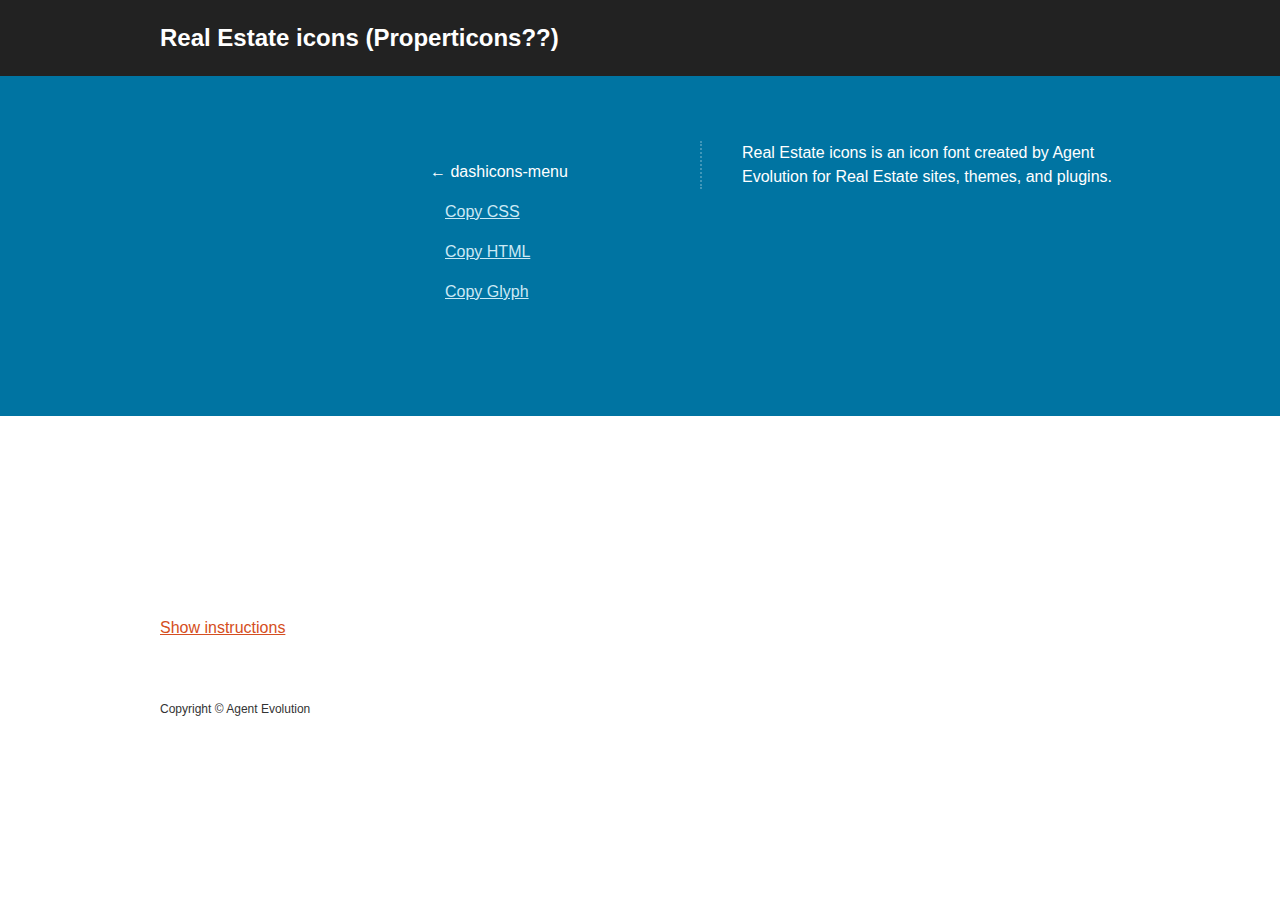
==== index.html @ 618eac91 "Merge branch 'gh-pages'" ====
<!DOCTYPE html>
<html dir="ltr" lang="en">
<head>
	<title>Real Estate icons</title>
	<meta name="robots" content="noindex">

	<!-- Stylesheets -->
	<link rel="stylesheet" href="css/realestateicons.css">
	<link rel="stylesheet" href="css/style.css">
</head>
<body>

<div id="main">

	<div id="header">
		<h2>Real Estate icons (Properticons??)</h2>
	</div>

	<div id="primary">
		<div id="content">
			<div id="glyph">
			</div>

			<div class="description">
				<p>Real Estate icons is an icon font created by Agent Evolution for Real Estate sites, themes, and plugins.</p>
			</div>

		</div>
	</div>

	<div id="icons">
		<div id="iconlist">

			<!-- all -->
			<div data-code="e001" class="dashicons dashicons-menu"></div>
			<div data-code="f319" class="dashicons dashicons-admin-site"></div>
			<div data-code="f226" class="dashicons dashicons-dashboard"></div>
			<div data-code="f109" class="dashicons dashicons-admin-post"></div>
			<div data-code="f104" class="dashicons dashicons-admin-media"></div>
			<div data-code="f103" class="dashicons dashicons-admin-links"></div>
			<div data-code="f105" class="dashicons dashicons-admin-page"></div>
			<div data-code="f101" class="dashicons dashicons-admin-comments"></div>
			<div data-code="f100" class="dashicons dashicons-admin-appearance"></div>
			<div data-code="f106" class="dashicons dashicons-admin-plugins"></div>
			<div data-code="f110" class="dashicons dashicons-admin-users"></div>
			<div data-code="f107" class="dashicons dashicons-admin-tools"></div>
			<div data-code="f108" class="dashicons dashicons-admin-settings"></div>
			<div data-code="f112" class="dashicons dashicons-admin-network"></div>
			<div data-code="f102" class="dashicons dashicons-admin-home"></div>
			<div data-code="f111" class="dashicons dashicons-admin-generic"></div>
			<div data-code="f148" class="dashicons dashicons-admin-collapse"></div>

		</div>

		<a id="toggleinstructions" href="javascript:jQuery('#instructions').toggle();void(null)">Show instructions</a>

		<div id="instructions" style="display: none;">

			<h4>Photoshop Usage</h4>

			<p>Use the .OTF version of the font for Photoshop mockups, the web-font versions won't work. For most accurate results, pick the "Sharp" font smoothing.</p>

			<h4>CSS Usage</h4>

			<p>Link the stylesheet:</p>

			<pre>&lt;link rel="stylesheet" href="css/realestateicons.css"></pre>

			<p>Now add the icons using the <code>:before</code> selector. You can insert the Star icon like this:</p>

			<code>.myicon:before {</code>
			<textarea class="code" onclick="select();">content: "\2605";
display: inline-block;
-webkit-font-smoothing: antialiased;
font: normal 20px/1 'real_estate_icons';
vertical-align: top;</textarea>
			<code>}</code>

		</div>
		<div id="temp" style="display: none;"></div>

	</div>

	<p id="footer">Copyright &copy; Agent Evolution</p>

</div>

<!-- JavaScript -->
<script src="js/jquery-1.9.1.min.js"></script>
<script src="js/main.js"></script>

</body>
</html>
---- css/realestateicons.css ----
@font-face {
    font-family: 'real_estate_icons';
    src: url('../fonts/realestateicons.eot');
    src: url('../fonts/realestateicons.eot?#iefix') format('embedded-opentype'),
         url('../fonts/realestateicons.woff') format('woff'),
         url('../fonts/realestateicons.ttf') format('truetype'),
         url('../fonts/realestateicons.svg#real_estate_icons') format('svg');
    font-weight: normal;
    font-style: normal;
}

.dashicons,
.dashicons-before:before {
	display: inline-block;
	width: 20px;
	height: 20px;
	font-size: 20px;
	line-height: 1;
	font-family: "dashicons";
	text-decoration: inherit;
	font-weight: normal;
	font-style: normal;
	vertical-align: top;
	text-align: center;
	-webkit-transition: color .1s ease-in 0;
	transition: color .1s ease-in 0;
	-webkit-font-smoothing: antialiased;
	-moz-osx-font-smoothing: grayscale;
}

/* Admin Menu Icons */

.dashicons-menu:before {
	content: "\f333";
}

.dashicons-admin-site:before {
	content: "\f319";
}

.dashicons-dashboard:before {
	content: "\f226";
}

.dashicons-admin-media:before {
	content: "\f104";
}

.dashicons-admin-page:before {
	content: "\f105";
}

.dashicons-admin-comments:before {
	content: "\f101";
}

.dashicons-admin-appearance:before {
	content: "\f100";
}

.dashicons-admin-plugins:before {
	content: "\f106";
}

.dashicons-admin-users:before {
	content: "\f110";
}

.dashicons-admin-tools:before {
	content: "\f107";
}

.dashicons-admin-settings:before {
	content: "\f108";
}

.dashicons-admin-network:before {
	content: "\f112";
}

.dashicons-admin-generic:before {
	content: "\f111";
}

.dashicons-admin-home:before {
	content: "\f102";
}

.dashicons-admin-collapse:before {
	content: "\f148";
}
---- css/style.css ----
/* =Reset
	http://meyerweb.com/eric/tools/css/reset/ 
	v2.0 | 20110126
	License: none (public domain)
----------------------------------------------- */

html, body, div, span, applet, object, iframe,
h1, h2, h3, h4, h5, h6, p, blockquote, pre,
a, abbr, acronym, address, big, cite, code,
del, dfn, em, img, ins, kbd, q, s, samp,
small, strike, strong, sub, sup, tt, var,
b, u, i, center,
dl, dt, dd, ol, ul, li,
fieldset, form, label, legend,
table, caption, tbody, tfoot, thead, tr, th, td,
article, aside, canvas, details, embed, 
figure, figcaption, footer, header, hgroup, 
menu, nav, output, ruby, section, summary,
time, mark, audio, video {
	margin: 0;
	padding: 0;
	border: 0;
	font-size: 100%;
	font: inherit;
	vertical-align: baseline;
}
/* HTML5 display-role reset for older browsers */
article, aside, details, figcaption, figure, 
footer, header, hgroup, menu, nav, section {
	display: block;
}
body {
	line-height: 1;
}
ol, ul {
	list-style: none;
}
blockquote, q {
	quotes: none;
}
blockquote:before, blockquote:after,
q:before, q:after {
	content: '';
	content: none;
}
table {
	border-collapse: collapse;
	border-spacing: 0;
}


/* =Global
----------------------------------------------- */

body {
	font-family: "Open Sans", sans-serif;
	line-height: 1.5;
	margin: 0;
	color: #333;
}
a {
	color: #d54e21;
}
h2 {
	font-size: 24px;
	font-weight: bold;
}
h4 {
	margin-top: 40px;
}

#iconlist {
	clear: both;
	margin-bottom: 20px;
}
#iconlist div {
	padding: 0 50px 50px 0;
	font-size: 40px;
	line-height: 1;
}
#iconlist div:hover {
	cursor: pointer;
	color: #d54e21;
}
#primary {
	padding-bottom: 20px;
	background: #0074a2;
	overflow: hidden;
}
#primary a {
	color: #cce9f5;
}
#content, #icons {
	width: 960px;
	margin: 0 auto;
}
#content {
	color: white;
}
#icons {
	padding: 40px;
}
#glyph {
	float: left;
	width: 500px;
	padding: 40px 0;
}
#glyph .info {
	float: right;
	width: 230px;
	padding: 36px 0 0 0;
}
#glyph .info a {
	display: block;
	padding: 8px 0 8px 15px;
}
#glyph .info strong {
	font-weight: normal;
	display: block;
	padding: 8px 0;
}
#glyph .dashicons {
	font-size: 240px;
	width: 240px;
	height: 240px;
	overflow: visible;
}
.description {
	-moz-box-sizing: border-box; 
	-webkit-box-sizing: border-box; 
	box-sizing: border-box;
	margin-top: 65px;
	width: 420px;
	float: right;
	padding-left: 40px;
	border-left: 2px dotted rgba(255,255,255,.25);
	background-size: 4px 4px;
}
#header {
	background: #222;
}
#header h2 {
	color: white;
	margin: 0 auto;
	padding: 20px 0;
	width: 960px;
}
#footer {
	width: 960px;
	margin: 20px auto;
	font-size: 9pt;
}
pre, code {
	font: 14px/1.5 monospace;
}
.code {
	display: block;
	font: 14px/1.5 monospace;
	width: 600px;
	white-space: pre;
	border: 1px solid #ccc;
	padding: 10px;
	overflow: auto;
	min-height: 110px;
}
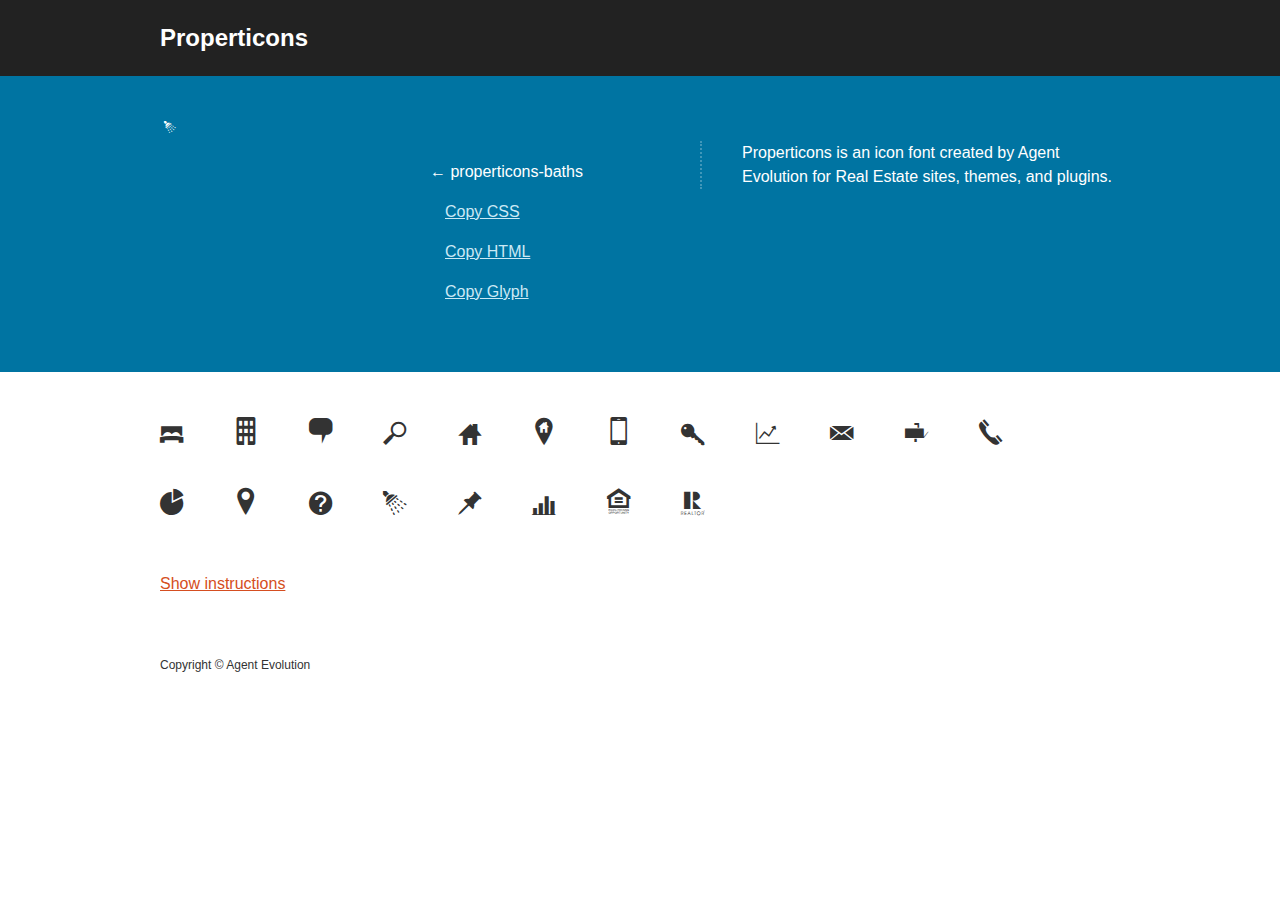
==== commit 8d114e73: "Merge 11fc9979b03bebe4970c960526405803b5146c37 into 6753cd62ae6dd69dae4c9c2c6b08ffc74e679253" ====
--- a/index.html
+++ b/index.html
@@ -1,11 +1,11 @@
 <!DOCTYPE html>
 <html dir="ltr" lang="en">
 <head>
-	<title>Real Estate icons</title>
+	<title>Properticons</title>
 	<meta name="robots" content="noindex">
 
 	<!-- Stylesheets -->
-	<link rel="stylesheet" href="css/realestateicons.css">
+	<link rel="stylesheet" href="css/properticons.css">
 	<link rel="stylesheet" href="css/style.css">
 </head>
 <body>
@@ -13,7 +13,7 @@
 <div id="main">
 
 	<div id="header">
-		<h2>Real Estate icons (Properticons??)</h2>
+		<h2>Properticons</h2>
 	</div>
 
 	<div id="primary">
@@ -22,7 +22,7 @@
 			</div>
 
 			<div class="description">
-				<p>Real Estate icons is an icon font created by Agent Evolution for Real Estate sites, themes, and plugins.</p>
+				<p>Properticons is an icon font created by Agent Evolution for Real Estate sites, themes, and plugins.</p>
 			</div>
 
 		</div>
@@ -32,23 +32,26 @@
 		<div id="iconlist">
 
 			<!-- all -->
-			<div data-code="e001" class="dashicons dashicons-menu"></div>
-			<div data-code="f319" class="dashicons dashicons-admin-site"></div>
-			<div data-code="f226" class="dashicons dashicons-dashboard"></div>
-			<div data-code="f109" class="dashicons dashicons-admin-post"></div>
-			<div data-code="f104" class="dashicons dashicons-admin-media"></div>
-			<div data-code="f103" class="dashicons dashicons-admin-links"></div>
-			<div data-code="f105" class="dashicons dashicons-admin-page"></div>
-			<div data-code="f101" class="dashicons dashicons-admin-comments"></div>
-			<div data-code="f100" class="dashicons dashicons-admin-appearance"></div>
-			<div data-code="f106" class="dashicons dashicons-admin-plugins"></div>
-			<div data-code="f110" class="dashicons dashicons-admin-users"></div>
-			<div data-code="f107" class="dashicons dashicons-admin-tools"></div>
-			<div data-code="f108" class="dashicons dashicons-admin-settings"></div>
-			<div data-code="f112" class="dashicons dashicons-admin-network"></div>
-			<div data-code="f102" class="dashicons dashicons-admin-home"></div>
-			<div data-code="f111" class="dashicons dashicons-admin-generic"></div>
-			<div data-code="f148" class="dashicons dashicons-admin-collapse"></div>
+			<div data-code="e001" class="properticons properticons-beds"></div>
+			<div data-code="e002" class="properticons properticons-building"></div>
+			<div data-code="e003" class="properticons properticons-message"></div>
+			<div data-code="e004" class="properticons properticons-search"></div>
+			<div data-code="e005" class="properticons properticons-home"></div>
+			<div data-code="e006" class="properticons properticons-map-marker-home"></div>
+			<div data-code="e007" class="properticons properticons-mobile"></div>
+			<div data-code="e008" class="properticons properticons-key"></div>
+			<div data-code="e009" class="properticons properticons-graph-line"></div>
+			<div data-code="e010" class="properticons properticons-mail"></div>
+			<div data-code="e011" class="properticons properticons-mailbox"></div>
+			<div data-code="e012" class="properticons properticons-phone"></div>
+			<div data-code="e013" class="properticons properticons-graph-pie"></div>
+			<div data-code="e014" class="properticons properticons-map-marker"></div>
+			<div data-code="e015" class="properticons properticons-question"></div>
+			<div data-code="e016" class="properticons properticons-baths"></div>
+			<div data-code="e017" class="properticons properticons-pushpin"></div>
+			<div data-code="e018" class="properticons properticons-graph-bar"></div>
+			<div data-code="e019" class="properticons properticons-logo-eho"></div>
+			<div data-code="e020" class="properticons properticons-logo-realtor"></div>
 
 		</div>
 
@@ -64,7 +67,7 @@
 
 			<p>Link the stylesheet:</p>
 
-			<pre>&lt;link rel="stylesheet" href="css/realestateicons.css"></pre>
+			<pre>&lt;link rel="stylesheet" href="css/properticons.css"></pre>
 
 			<p>Now add the icons using the <code>:before</code> selector. You can insert the Star icon like this:</p>
 
--- a/css/properticons.css
+++ b/css/properticons.css
@@ -0,0 +1,111 @@
+@font-face {
+    font-family: 'properticons';
+    src: url('../fonts/properticons.eot');
+    src: url('../fonts/properticons.eot?#iefix') format('embedded-opentype'),
+         url('../fonts/properticons.woff') format('woff'),
+         url('../fonts/properticons.ttf') format('truetype'),
+         url('../fonts/properticons.svg#properticons') format('svg');
+    font-weight: normal;
+    font-style: normal;
+}
+
+.properticons,
+.properticons-before:before {
+	display: inline-block;
+	width: 20px;
+	height: 20px;
+	font-size: 20px;
+	line-height: 1;
+	font-family: "properticons";
+	text-decoration: inherit;
+	font-weight: normal;
+	font-style: normal;
+	vertical-align: top;
+	text-align: center;
+	-webkit-transition: color .1s ease-in 0;
+	transition: color .1s ease-in 0;
+	-webkit-font-smoothing: antialiased;
+	-moz-osx-font-smoothing: grayscale;
+}
+
+/* All */
+
+.properticons-beds:before {
+	content: "\e001";
+}
+
+.properticons-building:before {
+	content: "\e002";
+}
+
+.properticons-message:before {
+	content: "\e003";
+}
+
+.properticons-search:before {
+	content: "\e004";
+}
+
+.properticons-home:before {
+	content: "\e005";
+}
+
+.properticons-map-marker-home:before {
+	content: "\e006";
+}
+
+.properticons-mobile:before {
+	content: "\e007";
+}
+
+.properticons-key:before {
+	content: "\e008";
+}
+
+.properticons-graph-line:before {
+	content: "\e009";
+}
+
+.properticons-mail:before {
+	content: "\e010";
+}
+
+.properticons-mailbox:before {
+	content: "\e011";
+}
+
+.properticons-phone:before {
+	content: "\e012";
+}
+
+.properticons-graph-pie:before {
+	content: "\e013";
+}
+
+.properticons-map-marker:before {
+	content: "\e014";
+}
+
+.properticons-question:before {
+	content: "\e015";
+}
+
+.properticons-baths:before {
+	content: "\e016";
+}
+
+.properticons-pushpin:before {
+	content: "\e017";
+}
+
+.properticons-graph-bar:before {
+	content: "\e018";
+}
+
+.properticons-logo-eho:before {
+	content: "\e019";
+}
+
+.properticons-logo-realtor:before {
+	content: "\e020";
+}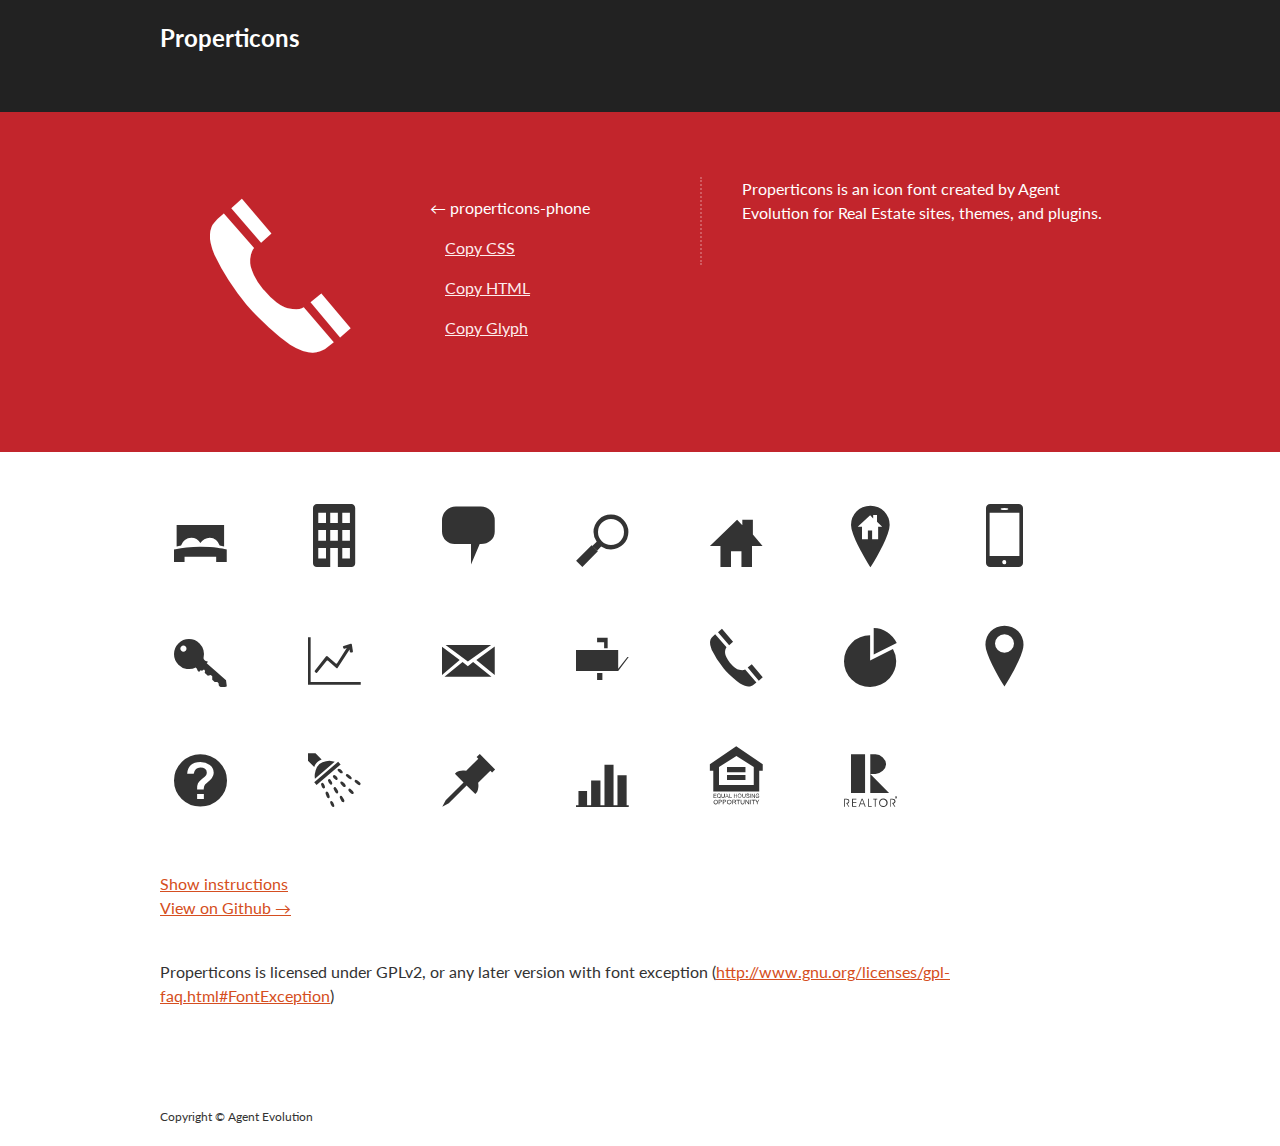
==== commit 86839fcd: "cosmetic tweaks" ====
--- a/index.html
+++ b/index.html
@@ -14,6 +14,11 @@
 
 	<div id="header">
 		<h2>Properticons</h2>
+
+		<div id="follow">
+			<iframe src="http://ghbtns.com/github-btn.html?user=agentevolution&repo=properticons&type=follow&count=true&size=large"
+  allowtransparency="true" frameborder="0" scrolling="0" width="170" height="30"></iframe>
+		</div>
 	</div>
 
 	<div id="primary">
@@ -69,21 +74,24 @@
 
 			<pre>&lt;link rel="stylesheet" href="css/properticons.css"></pre>
 
-			<p>Now add the icons using the <code>:before</code> selector. You can insert the Star icon like this:</p>
+			<p>Now add the icons using the <code>:before</code> selector. You can insert the Bed icon like this:</p>
 
 			<code>.myicon:before {</code>
-			<textarea class="code" onclick="select();">content: "\2605";
+			<textarea class="code" onclick="select();">content: "\e001";
 display: inline-block;
 -webkit-font-smoothing: antialiased;
-font: normal 20px/1 'real_estate_icons';
+font: normal 20px/1 'properticons';
 vertical-align: top;</textarea>
 			<code>}</code>
 
 		</div>
-		<div id="temp" style="display: none;"></div>
+
+		<p><a href="https://github.com/agentevolution/properticons">View on Github &rarr;</a></p>
+		<p>Properticons is licensed under GPLv2, or any later version with font exception (<a href="http://www.gnu.org/licenses/gpl-faq.html#FontException">http://www.gnu.org/licenses/gpl-faq.html#FontException</a>)</p>
 
 	</div>
 
+	
 	<p id="footer">Copyright &copy; Agent Evolution</p>
 
 </div>
--- a/css/properticons.css
+++ b/css/properticons.css
@@ -12,9 +12,9 @@
 .properticons,
 .properticons-before:before {
 	display: inline-block;
-	width: 20px;
-	height: 20px;
-	font-size: 20px;
+	width: 40px;
+	height: 40px;
+	font-size: 40px;
 	line-height: 1;
 	font-family: "properticons";
 	text-decoration: inherit;
--- a/css/style.css
+++ b/css/style.css
@@ -1,3 +1,5 @@
+@import url(http://fonts.googleapis.com/css?family=Lato);
+
 /* =Reset
 	http://meyerweb.com/eric/tools/css/reset/ 
 	v2.0 | 20110126
@@ -53,7 +55,7 @@
 ----------------------------------------------- */
 
 body {
-	font-family: "Open Sans", sans-serif;
+	font-family: "Lato", sans-serif;
 	line-height: 1.5;
 	margin: 0;
 	color: #333;
@@ -68,15 +70,19 @@
 h4 {
 	margin-top: 40px;
 }
-
+p {
+	margin: 0 0 40px;
+}
 #iconlist {
 	clear: both;
 	margin-bottom: 20px;
 }
 #iconlist div {
 	padding: 0 50px 50px 0;
-	font-size: 40px;
+	font-size: 90px;
 	line-height: 1;
+	width: 80px;
+	height: 70px;
 }
 #iconlist div:hover {
 	cursor: pointer;
@@ -84,11 +90,11 @@
 }
 #primary {
 	padding-bottom: 20px;
-	background: #0074a2;
+	background: #c2252c;
 	overflow: hidden;
 }
 #primary a {
-	color: #cce9f5;
+	color: #fdeced;
 }
 #content, #icons {
 	width: 960px;
@@ -119,7 +125,7 @@
 	display: block;
 	padding: 8px 0;
 }
-#glyph .dashicons {
+#glyph .properticons {
 	font-size: 240px;
 	width: 240px;
 	height: 240px;
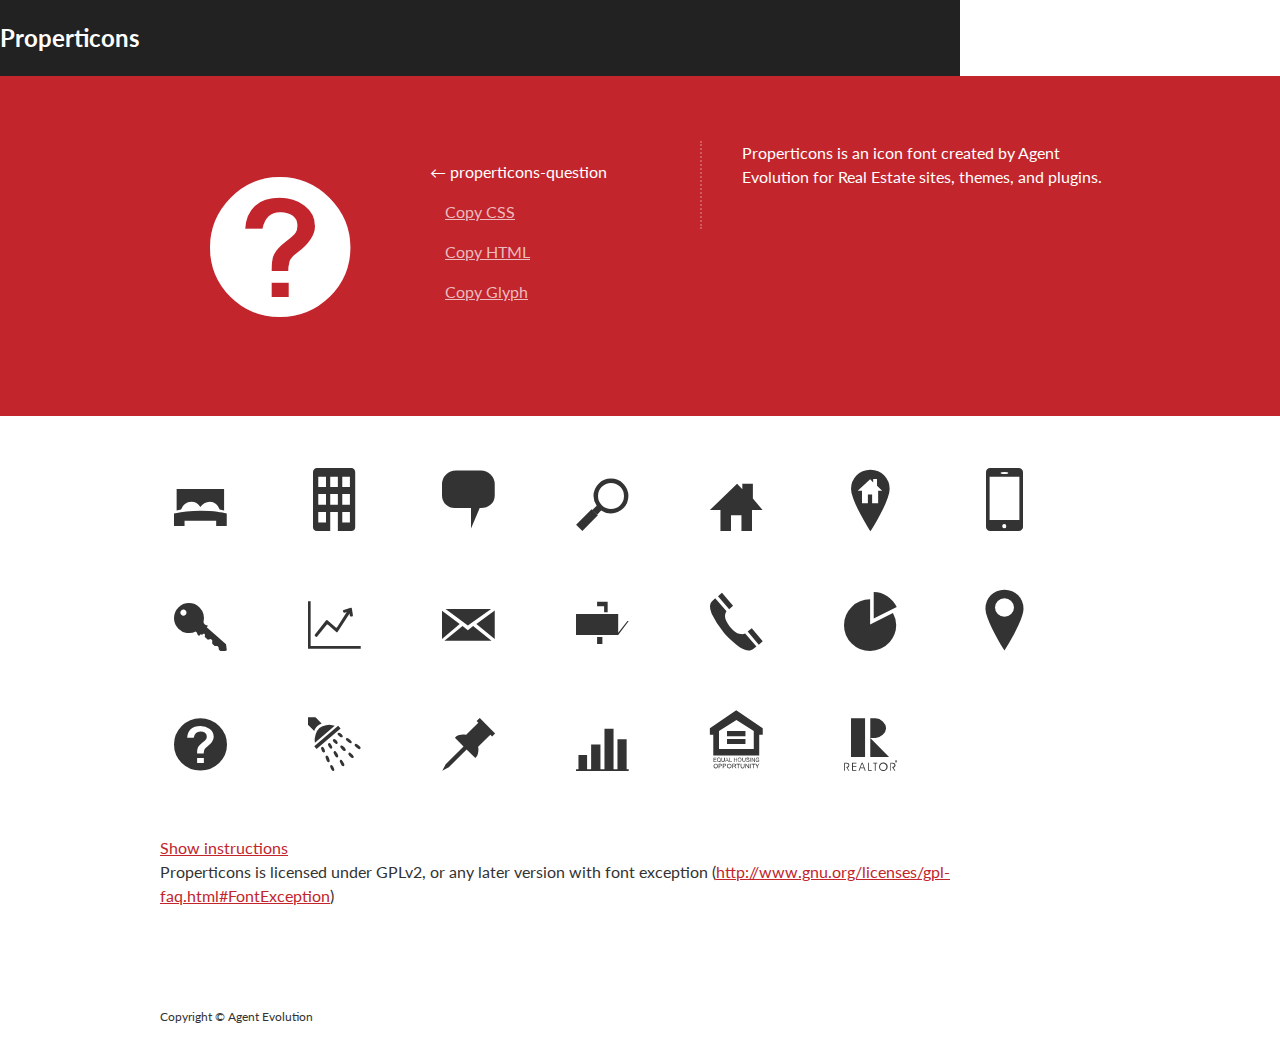
==== commit 8bed8ce1: "more cosmetic" ====
--- a/index.html
+++ b/index.html
@@ -16,8 +16,8 @@
 		<h2>Properticons</h2>
 
 		<div id="follow">
-			<iframe src="http://ghbtns.com/github-btn.html?user=agentevolution&repo=properticons&type=follow&count=true&size=large"
-  allowtransparency="true" frameborder="0" scrolling="0" width="170" height="30"></iframe>
+			<iframe src="http://ghbtns.com/github-btn.html?user=agentevolution&repo=properticons&type=watch&count=true&size=large"
+  allowtransparency="true" frameborder="0" scrolling="0" width="300" height="30"></iframe>
 		</div>
 	</div>
 
@@ -86,7 +86,6 @@
 
 		</div>
 
-		<p><a href="https://github.com/agentevolution/properticons">View on Github &rarr;</a></p>
 		<p>Properticons is licensed under GPLv2, or any later version with font exception (<a href="http://www.gnu.org/licenses/gpl-faq.html#FontException">http://www.gnu.org/licenses/gpl-faq.html#FontException</a>)</p>
 
 	</div>
--- a/css/style.css
+++ b/css/style.css
@@ -61,7 +61,7 @@
 	color: #333;
 }
 a {
-	color: #d54e21;
+	color: #c2252c;
 }
 h2 {
 	font-size: 24px;
@@ -70,7 +70,8 @@
 h4 {
 	margin-top: 40px;
 }
-p {
+p,
+#toggleinstructions {
 	margin: 0 0 40px;
 }
 #iconlist {
@@ -86,7 +87,7 @@
 }
 #iconlist div:hover {
 	cursor: pointer;
-	color: #d54e21;
+	color: #c2252c;
 }
 #primary {
 	padding-bottom: 20px;
@@ -94,7 +95,7 @@
 	overflow: hidden;
 }
 #primary a {
-	color: #fdeced;
+	color: #ecbbbe;
 }
 #content, #icons {
 	width: 960px;
@@ -144,12 +145,16 @@
 }
 #header {
 	background: #222;
+	width: 960px;
+	padding: 20px 0;
 }
 #header h2 {
 	color: white;
-	margin: 0 auto;
-	padding: 20px 0;
-	width: 960px;
+	margin: 0;
+	float: left;
+}
+#header .follow {
+	float: right;
 }
 #footer {
 	width: 960px;
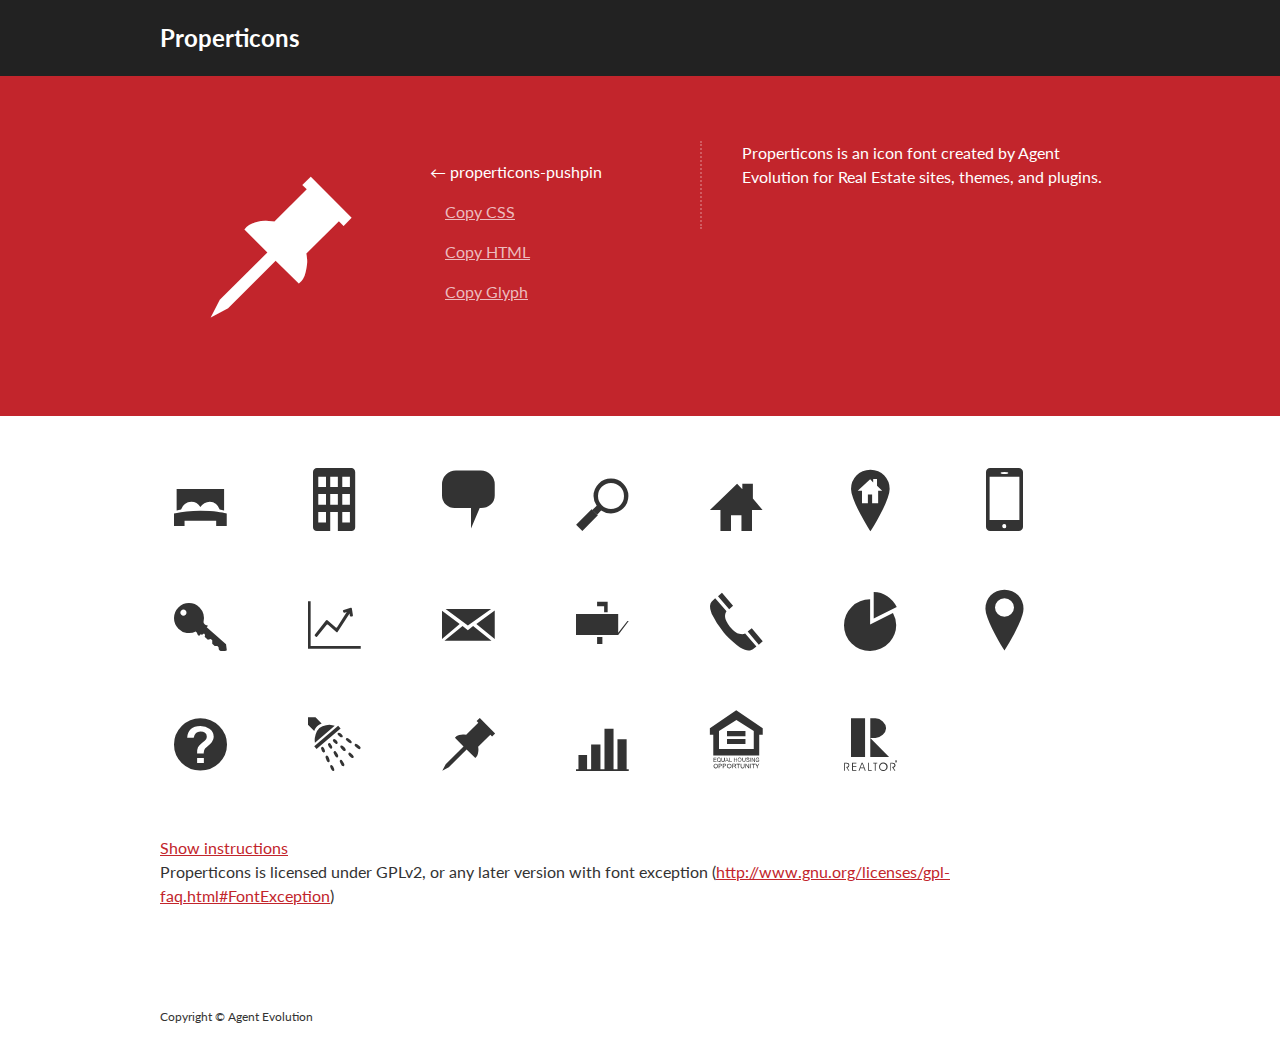
==== commit bb22b010: "mas cosmetico" ====
--- a/index.html
+++ b/index.html
@@ -13,11 +13,13 @@
 <div id="main">
 
 	<div id="header">
-		<h2>Properticons</h2>
+		<div class="wrap">
+			<h2>Properticons</h2>
 
-		<div id="follow">
-			<iframe src="http://ghbtns.com/github-btn.html?user=agentevolution&repo=properticons&type=watch&count=true&size=large"
-  allowtransparency="true" frameborder="0" scrolling="0" width="300" height="30"></iframe>
+			<div id="follow">
+				<iframe src="http://ghbtns.com/github-btn.html?user=agentevolution&repo=properticons&type=watch&count=true&size=large"
+	  allowtransparency="true" frameborder="0" scrolling="0" width="300" height="30"></iframe>
+			</div>
 		</div>
 	</div>
 
--- a/css/style.css
+++ b/css/style.css
@@ -97,7 +97,7 @@
 #primary a {
 	color: #ecbbbe;
 }
-#content, #icons {
+#content, #icons, .wrap {
 	width: 960px;
 	margin: 0 auto;
 }
@@ -145,7 +145,7 @@
 }
 #header {
 	background: #222;
-	width: 960px;
+	width: 100%;
 	padding: 20px 0;
 }
 #header h2 {
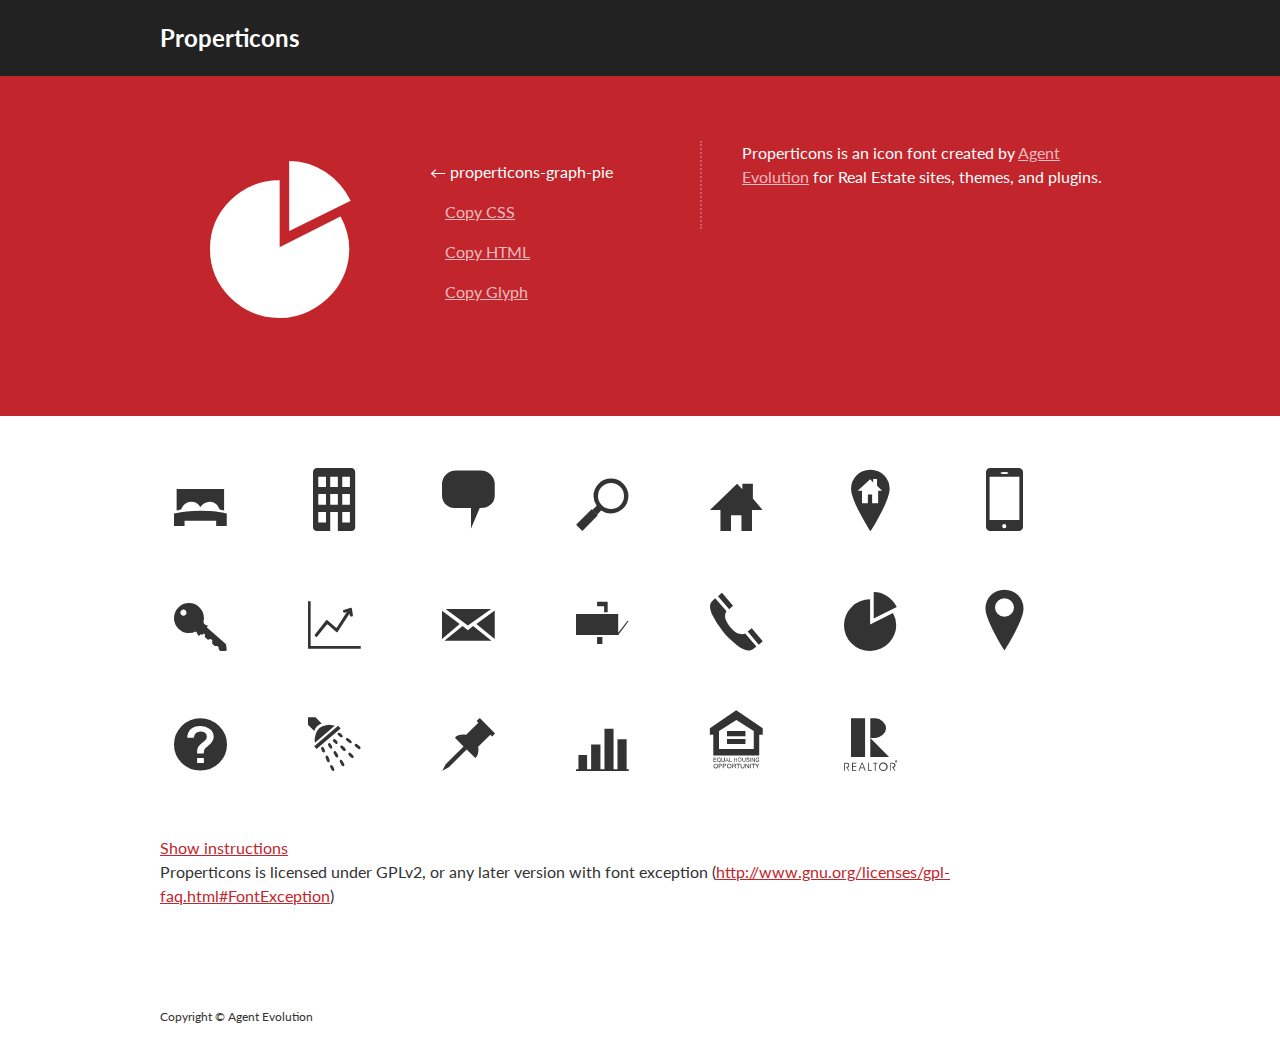
==== commit 38f78552: "ok really" ====
--- a/index.html
+++ b/index.html
@@ -18,7 +18,7 @@
 
 			<div id="follow">
 				<iframe src="http://ghbtns.com/github-btn.html?user=agentevolution&repo=properticons&type=watch&count=true&size=large"
-	  allowtransparency="true" frameborder="0" scrolling="0" width="300" height="30"></iframe>
+	  allowtransparency="true" frameborder="0" scrolling="0" width="130" height="30"></iframe>
 			</div>
 		</div>
 	</div>
@@ -29,7 +29,7 @@
 			</div>
 
 			<div class="description">
-				<p>Properticons is an icon font created by Agent Evolution for Real Estate sites, themes, and plugins.</p>
+				<p>Properticons is an icon font created by <a href="http://www.agentevolution.com">Agent Evolution</a> for Real Estate sites, themes, and plugins.</p>
 			</div>
 
 		</div>
@@ -72,11 +72,11 @@
 
 			<h4>CSS Usage</h4>
 
-			<p>Link the stylesheet:</p>
+			<p>Link the stylesheet:
 
 			<pre>&lt;link rel="stylesheet" href="css/properticons.css"></pre>
 
-			<p>Now add the icons using the <code>:before</code> selector. You can insert the Bed icon like this:</p>
+			Now add the icons using the <code>:before</code> selector. You can insert the Bed icon like this:
 
 			<code>.myicon:before {</code>
 			<textarea class="code" onclick="select();">content: "\e001";
@@ -85,6 +85,7 @@
 font: normal 20px/1 'properticons';
 vertical-align: top;</textarea>
 			<code>}</code>
+			</p>
 
 		</div>
 
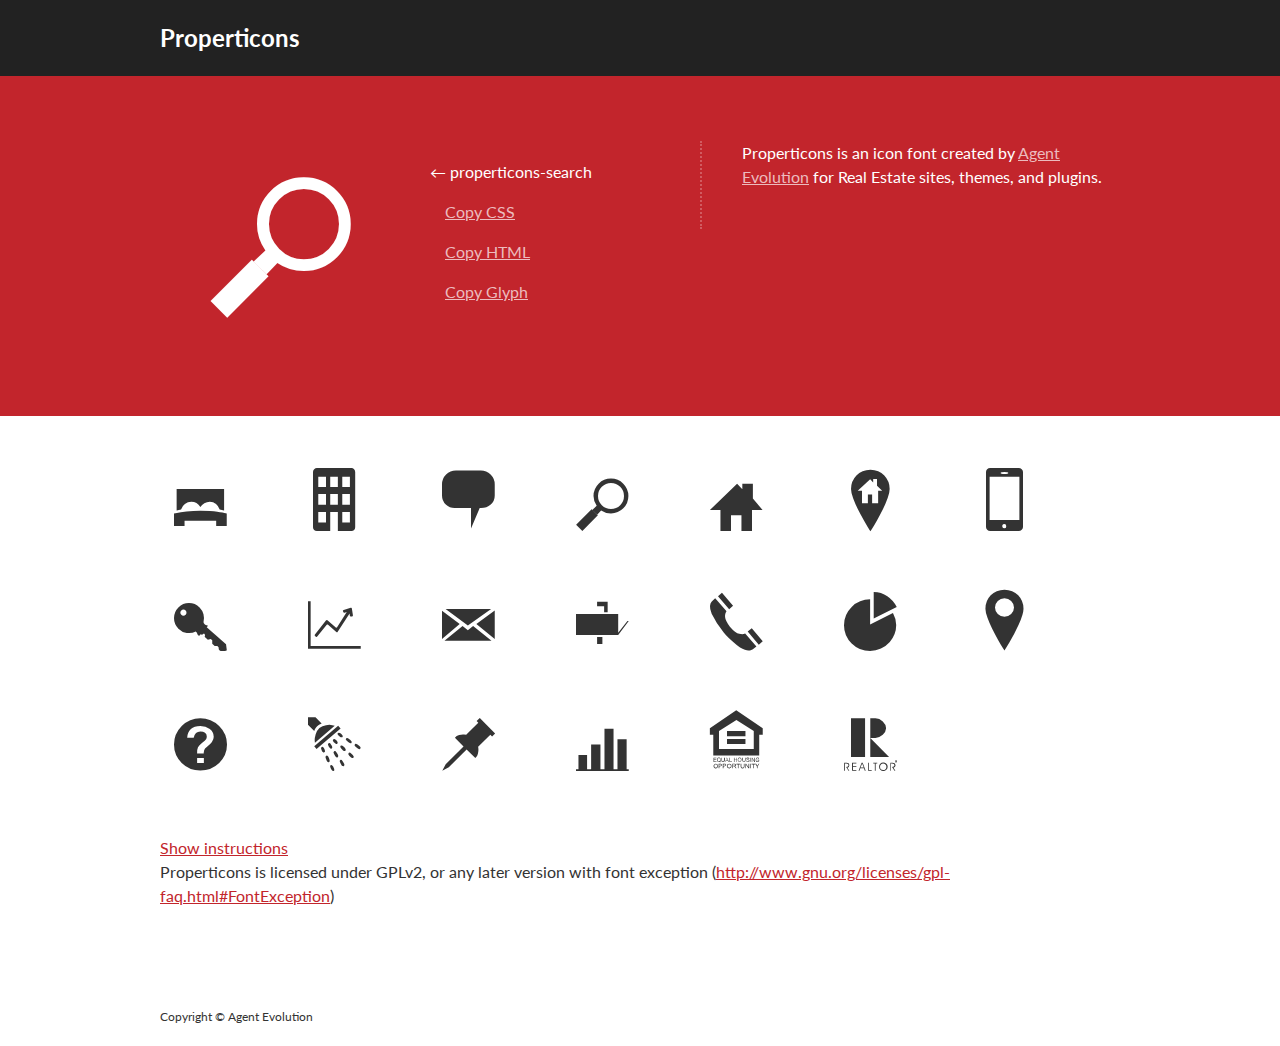
==== commit 0bd47bed: "maintenance" ====
--- a/index.html
+++ b/index.html
@@ -2,7 +2,6 @@
 <html dir="ltr" lang="en">
 <head>
 	<title>Properticons</title>
-	<meta name="robots" content="noindex">
 
 	<!-- Stylesheets -->
 	<link rel="stylesheet" href="css/properticons.css">
@@ -72,11 +71,11 @@
 
 			<h4>CSS Usage</h4>
 
-			<p>Link the stylesheet:
+			<p>Link the stylesheet:</p>
 
 			<pre>&lt;link rel="stylesheet" href="css/properticons.css"></pre>
 
-			Now add the icons using the <code>:before</code> selector. You can insert the Bed icon like this:
+			<p>Now add the icons using the <code>:before</code> selector. You can insert the Bed icon like this:</p>
 
 			<code>.myicon:before {</code>
 			<textarea class="code" onclick="select();">content: "\e001";
@@ -85,7 +84,6 @@
 font: normal 20px/1 'properticons';
 vertical-align: top;</textarea>
 			<code>}</code>
-			</p>
 
 		</div>
 
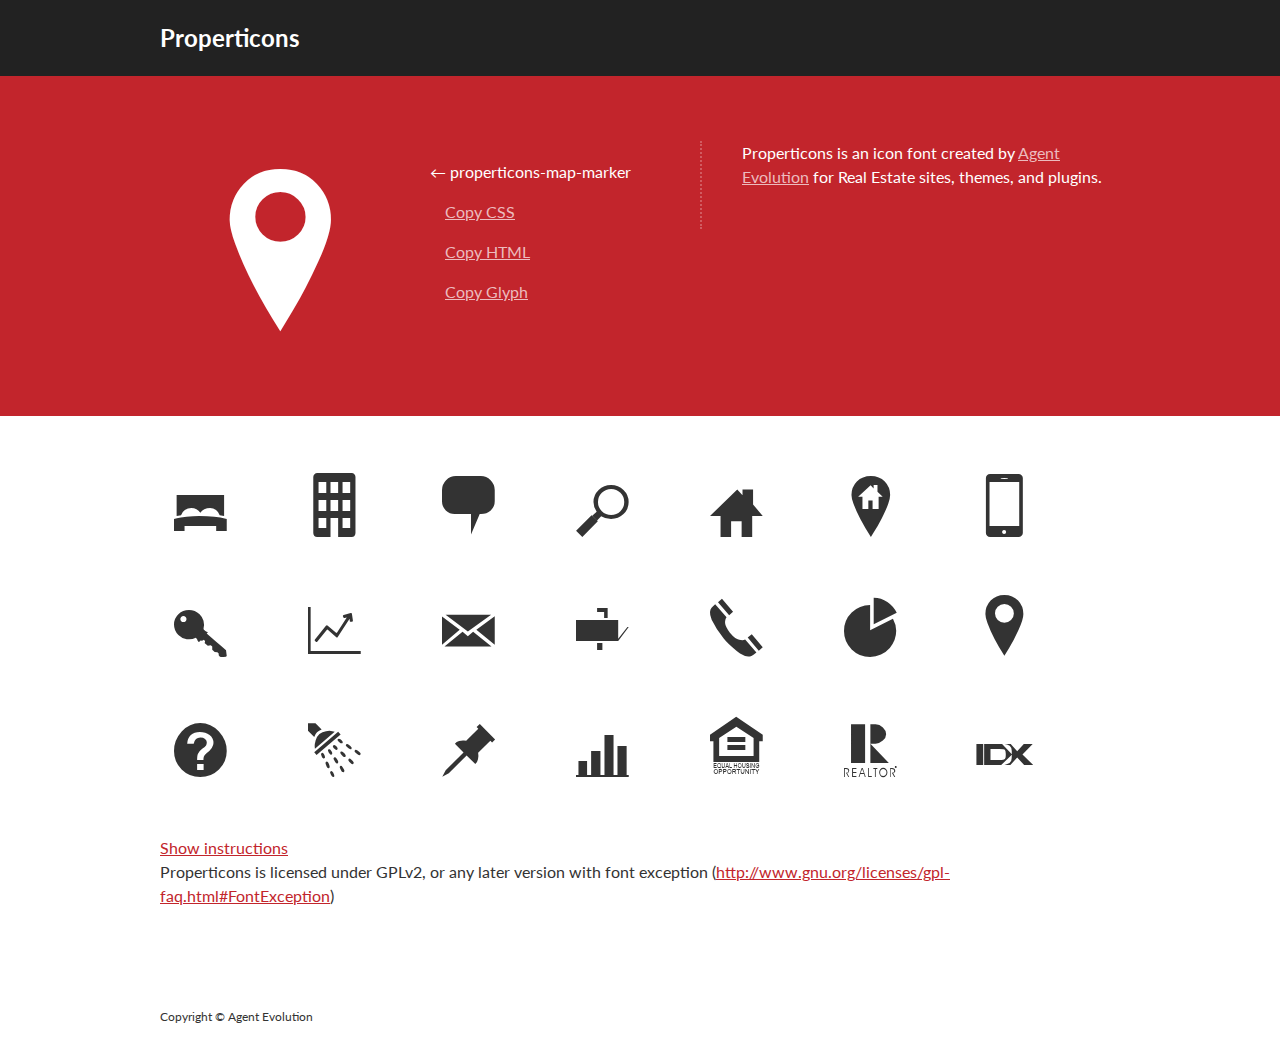
==== commit 605708dc: "Add IDX icon" ====
--- a/index.html
+++ b/index.html
@@ -58,6 +58,7 @@
 			<div data-code="e018" class="properticons properticons-graph-bar"></div>
 			<div data-code="e019" class="properticons properticons-logo-eho"></div>
 			<div data-code="e020" class="properticons properticons-logo-realtor"></div>
+			<div data-code="e021" class="properticons properticons-logo-idx"></div>
 
 		</div>
 
--- a/css/properticons.css
+++ b/css/properticons.css
@@ -108,4 +108,8 @@
 
 .properticons-logo-realtor:before {
 	content: "\e020";
+}
+
+.properticons-logo-idx:before {
+	content: "\e021";
 }